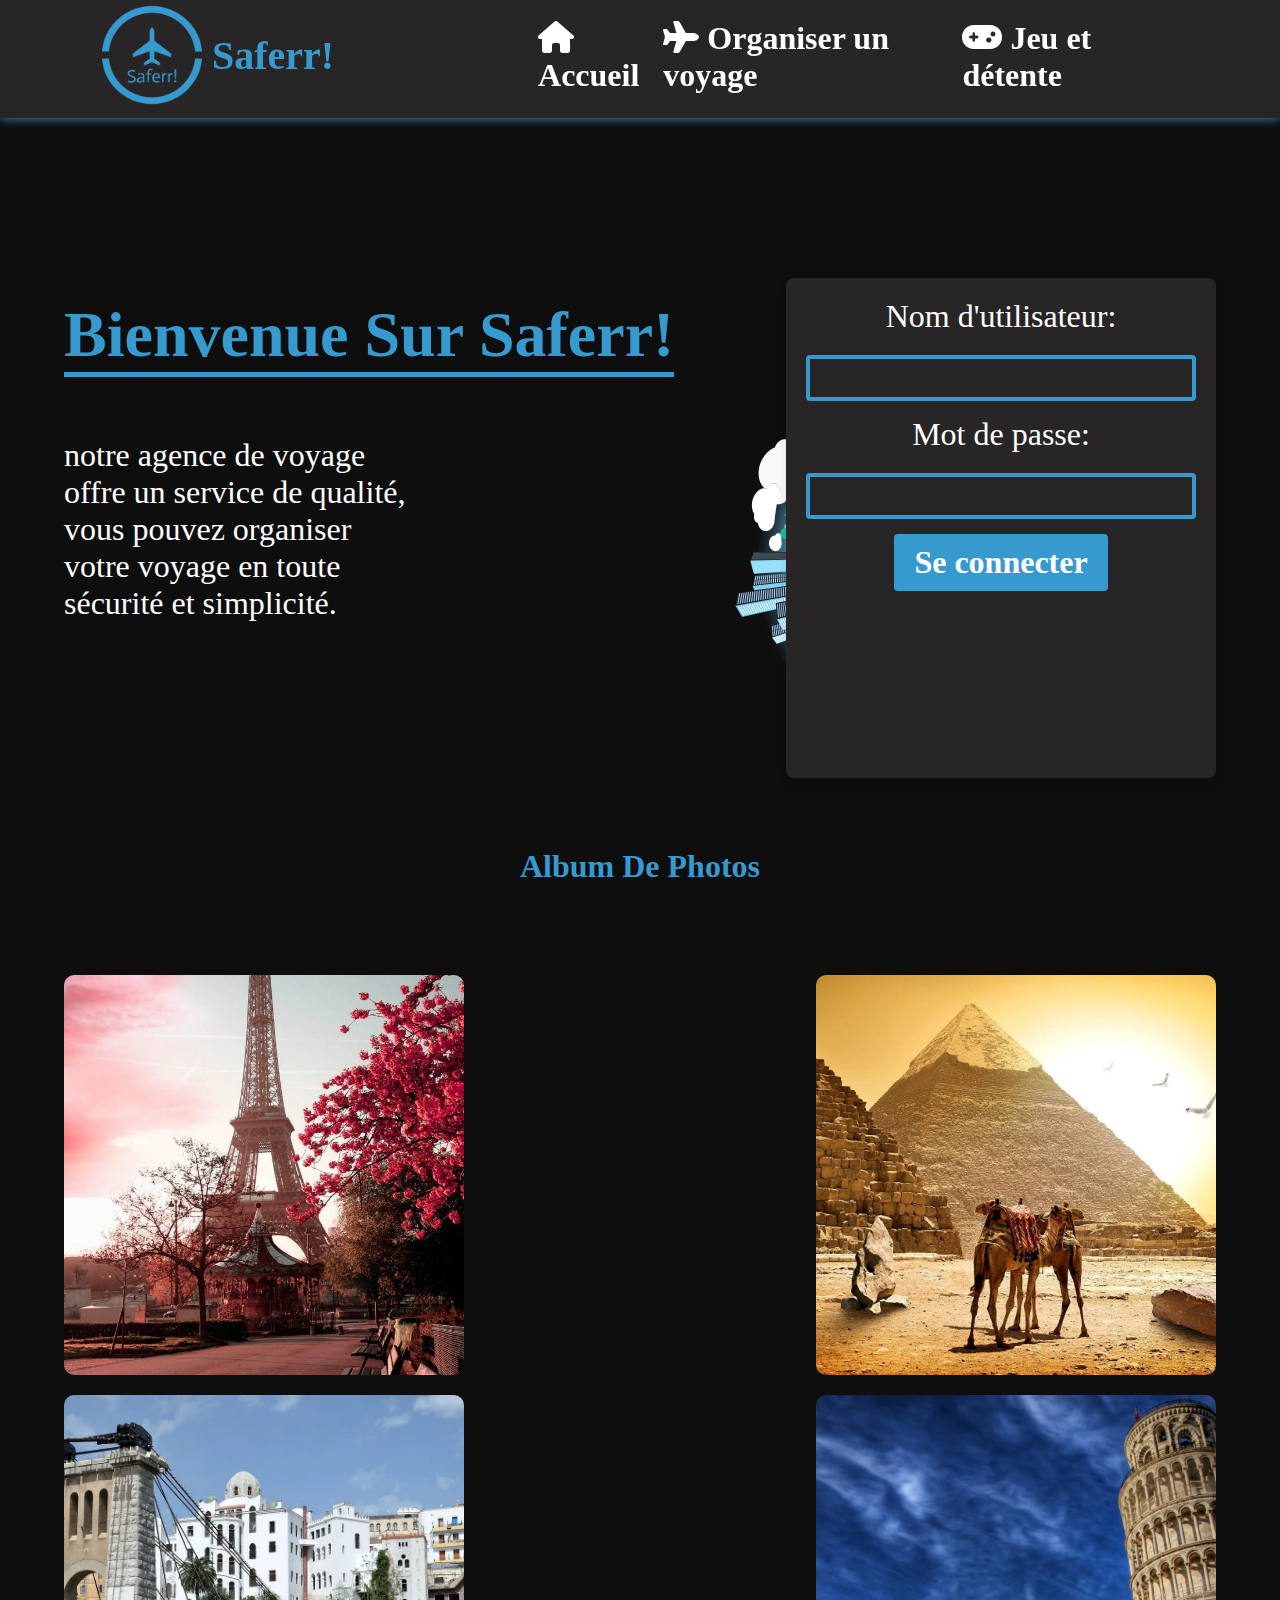
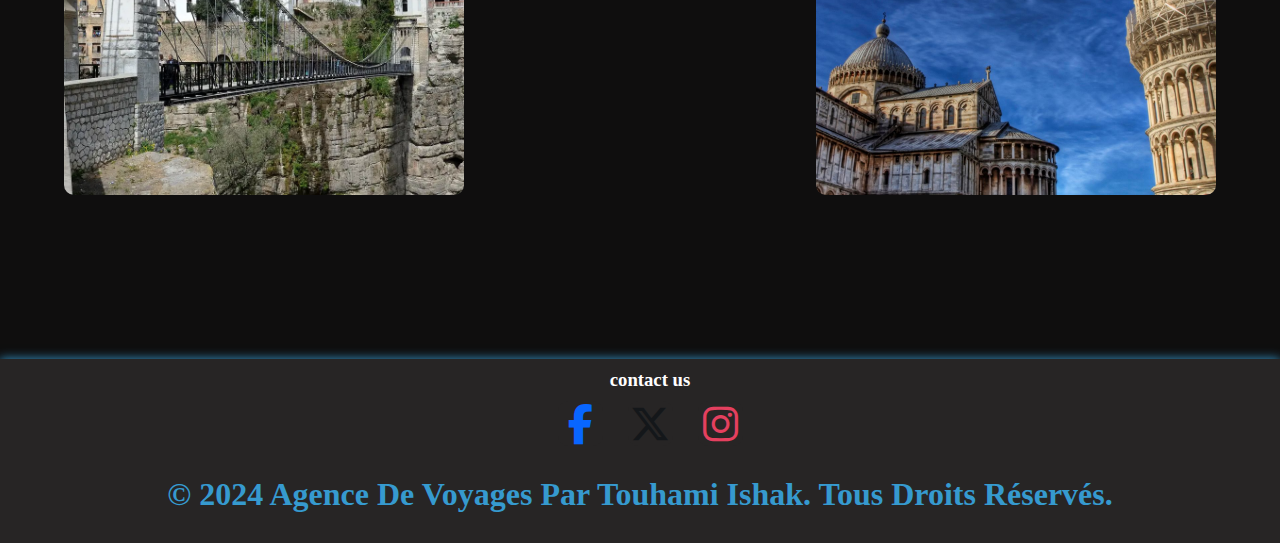
==== index.html @ ce3c449b "let's rock baby" ====
<!DOCTYPE html>
<html lang="en">
  <head>
    <meta charset="UTF-8" />
    <meta name="viewport" content="width=device-width, initial-scale=1.0" />
    <link rel="stylesheet" href="style.css" />
    <!-------------------Fiont Awsome link------------------------->
    <link
      href="assets/fontawesome-free-6.5.1-web/css/all.css"
      rel="stylesheet"
    />
    <link
      href="assets/fontawesome-free-6.5.1-web/css/brands.css"
      rel="stylesheet"
    />
    <link
      href="assets/fontawesome-free-6.5.1-web/css/solid.css"
      rel="stylesheet"
    />

    <!---------------------Google fonts---------------------------->
    <link rel="preconnect" href="https://fonts.googleapis.com" />
    <link rel="preconnect" href="https://fonts.gstatic.com" crossorigin />
    <link
      href="https://fonts.googleapis.com/css2?family=Poppins:wght@200;400;500;600;700&display=swap"
      rel="stylesheet"
    />
    <title>Agence de Voyage</title>
  </head>
  <body>
    <!----------------------------------------------------------------------------------->
    <!----------------------------------------------------------------------------------->
    <!--Page head-->
    <header>
      <h1 class="pageTitle"><img src="img/Saferr.png" alt="" />Saferr!</h1>
      <nav>
        <a href="index.html"> <i class="fas fa-home"></i>Accueil</a>
        <a href="organiser-voyage.html"
          ><i class="fas fa-plane"></i> Organiser un voyage</a
        >
        <a href="jeux-detente.html"
          ><i class="fas fa-gamepad"></i> Jeu et détente</a
        >
      </nav>
    </header>
    <!----------------------------------------------------------------------------------->
    <!----------------------------------------------------------------------------------->
    <!--Page section-->
    <section>
      <div class="intro">
        <div>
          <h1>Bienvenue sur Saferr!</h1>
          <p>
            notre agence de voyage offre un service de qualité, vous pouvez
            organiser votre voyage en toute sécurité et simplicité.
          </p>
        </div>
        <form>
          <label for="username">Nom d'utilisateur:</label>
          <input type="text" id="username" name="username" required />
          <label for="password">Mot de passe:</label>
          <input type="password" id="password" name="password" required />
          <button type="submit">Se connecter</button>
        </form>
      </div>
      <h1 class="albumTitle">Album de Photos</h1>
      <div class="album-photos">
        <a href="https://example.com/location1"
          ><img src="img/paris.jpg" alt="Lieu 1"
        /></a>
        <a href="https://example.com/location2"
          ><img src="img/cairo.jpg" alt="Lieu 2"
        /></a>
        <a href="https://example.com/location3"
          ><img src="img/constantine.jpg" alt="Lieu 3"
        /></a>
        <a href="https://example.com/location4"
          ><img
            src="img/pW3OGKV-leaning-tower-of-pisa-wallpaper.jpg"
            alt="Lieu 4"
        /></a>
      </div>
    </section>
    <!----------------------------------------------------------------------------------->
    <!----------------------------------------------------------------------------------->
    <!--Page footer-->
    <footer>
      <div class="contactWrapper">
        <h3>contact us</h3>
        <div class="social">
          <a href=""><i class="fa-brands fa-facebook-f"></i> </a>
          <a href=""><i class="fa-brands fa-x-twitter"></i></a>
          <a href=""><i class="fa-brands fa-instagram"></i></a>
        </div>
      </div>
      <h1>
        &copy; 2024 Agence de Voyages par Touhami Ishak. Tous droits réservés.
      </h1>
    </footer>
  </body>
</html>
---- style.css ----
/* Root*/
:root{
    --primary-color: #369acf;
    --secondary-color: rgb(255, 255, 255);
    --transition: 0.3s cubic-bezier(0.68, -0.55, 0.27, 1.55);
}
/*Selection*/
::selection{
    background: var(--primary-color);
    color: #0f0e0e;
}
*{
    margin: 0;
    padding: 0;
    box-sizing: border-box;
    font-family: “Times New Roman”, Times, serif;
    scroll-behavior: smooth;
}
body{
    display: flex;
    flex-direction: column;
    justify-content: center;
    align-items: center;
    background: #0f0e0e;
    margin: 0;
    padding: 0;
    min-height: 100vh;
}  
header {
  display: flex;
  justify-content: space-around;
  align-items: center;
  width: 100%;
  min-height: 10vh;
  font-family: “Times New Roman”, Times, serif;
  background-color: #272525;
  box-shadow: 0 0 10px var(--primary-color);
  position: sticky;
  top: 0;
}

.pageTitle {
  display: flex;
  color: var(--primary-color) ;
  align-items: center;
  font-size: 2.5rem;
  cursor: pointer;
  font-weight: 900;
  font-family: Georgia, serif;
  text-transform: capitalize;
  transition: 0.5s cubic-bezier(0.68, -0.55, 0.27, 1.55);
  margin-bottom: 0.5rem;
  animation: glow 1s ease-in-out infinite alternate;
}
@keyframes glow {
  from {
    text-shadow: 0 0 2px var(--primary-color);
  }
  to {
    text-shadow: 0 0 20px var(--primary-color);
  }
}
.pageTitle img{
    width: 100px;
    height: 110px;
    margin-right: 10px;
}

nav {
    display: flex;
    font-size: 2rem;
    width: 50%;
    justify-content: space-between;
    align-items: center;
    color: var(--secondary-color);
}


nav a {
  color: var(--secondary-color);
  text-decoration: none;
  font-weight: bold;
  transition: var(--transition);
}
nav a:hover{
    color: var(--primary-color);
    transition: var(--transition);
}
nav a:after{
    content: '';
    display: block;
    width: 0;
    height: 4px;
    background: var(--primary-color);
    transition: var(--transition);
}
nav a:hover:after{
    width: 100%;
    transition: var(--transition);
}

section {
  display: flex;
  flex-direction: column;
  align-items: center;
  font-family: “Times New Roman”, Times, serif;
  flex-grow: 1;
  margin-top: 10rem;
  width: 90%;
  gap: 50px;
}
.intro{
    display: flex;
    align-items: flex-start;
    justify-content: space-between;
    width: 100%;
    font-family: “Times New Roman”, Times, serif;
    background-image: url(img/klipartz.com.png);
background-size: contain;
    background-position: 40rem 0;
    background-repeat: no-repeat;
}
.intro div{
    width: 90%;
    display: flex;
    flex-direction: column;
    justify-content: flex-start;
    align-items: flex-start;
    gap: 20px;

}
.intro h1{
    font-size: 4rem;
    cursor: pointer;
    font-weight: 900;
    color: var(--primary-color);
    font-family: Georgia, serif;
    text-transform: capitalize;
    margin-top: 20px;
    margin-bottom: 40px;
    transition: var(--transition);
}
.intro h1:hover{
    text-shadow : 0 0 10px var(--primary-color);
}
.intro h1::after{
  content: '';
  display: flex;
  width: 100%;
  height: 5px;
  background: var(--primary-color);
  transform-origin: center; /* Changed to center */
  animation-name: underline;
  animation-duration: 2s;
  animation-iteration-count: infinite;
  animation-timing-function: ease-in-out;
  animation-direction: alternate;
}

@keyframes underline {
  0% {
    transform: scaleX(0);
  }
  100% {
    transform: scaleX(1);
  }
}
.intro p{
    font-size: 2rem;
    width: 50%;
    color: var(--secondary-color);
    margin-bottom: 20px;
}

.intro form {
  display: flex;
  flex-direction: column;
  gap: 15px;
  align-items: center;
  background-color: #272525; 
  padding: 20px;
  border-radius: 8px;
  box-shadow: 0 4px 8px rgba(0, 0, 0, 0.1);
  min-height: 500px;
  width: 37.5rem;
}

.intro form label {
  color: var(--secondary-color);
  font-size: 2rem;
  margin-bottom: 5px;
}

.intro form input {
  width: 100%;
  padding: 10px;
  border: 4px solid var(--primary-color);
  border-radius: 4px;
  background: transparent;
  color: var(--secondary-color);
  font-size: 1rem;
  transition: var(--transition);
}

form input:focus {
  border-color: var(--secondary-color);
  outline: none;
}

form button {
  background: var(--primary-color);
  color: var(--secondary-color);
  border: none;
  padding: 10px 20px;
  font-size: 2rem;
  font-weight: bold;
  border-radius: 4px;
  cursor: pointer;
  transition: background-color 0.3s ease-in-out;
}

form button:hover {
  background-color: lighten(var(--primary-color), 10%);
}

/* Media Query for responsive adjustment */
@media (max-width: 768px) {
  section form {
      width: 90%;
  }
}
.albumTitle{
  font-size: 2rem;
  cursor: pointer;
  font-weight: 900;
  color: var(--primary-color);
  font-family: Georgia, serif;
  text-transform: capitalize;
  margin-top: 20px;
  margin-bottom: 40px;
  transition: var(--transition);
}
.albumTitle:hover{
    transform: scale(0.9);
}
.album-photos{
    display: flex;
    flex-wrap: wrap;
    gap: 1rem;
    justify-content: space-between;
    margin-bottom: 10rem;
}

.album-photos img{
    width: 400px;
    height: 400px;
    object-fit: cover;
    border-radius: 10px;
    transition: 0.5s cubic-bezier(0.68, -0.55, 0.27, 1.55);
}

/* Footer */
  footer {
    display: flex;
    flex-direction: column;
    justify-content: space-between;
    align-items: center;
    width: 100%;
    min-height: 100px;
    font-family: “Times New Roman”, Times, serif;
    background-color: #272525;
    box-shadow:  0 0 10px var(--primary-color);
  }
  footer h1{
    font-size: 1.5rem;
    cursor: pointer;
    font-weight: 900;
    color: var(--mainColor);
    font-family: Georgia, serif;
    text-transform: capitalize;
    margin-top: 20px;
    transition: 0.5s cubic-bezier(0.68, -0.55, 0.27, 1.55);
  }
  .contactWrapper {
    display: flex;
    flex-direction: column;
    gap: 10px;
    justify-content: center;
    align-items: center;
    padding: 10px;
    margin-left: 20px;
  }
  .contactWrapper h3 {
    cursor: pointer;
    color: var(--secondary-color);
    transition: 0.3s ease-in-out;
  }
  .contactWrapper h3:hover {
    color: var(--primary-color);
  }
  .social {
    display: flex;
    flex-direction: row;
    gap: 25px;
    justify-content: center;
    align-items: center;
  }
  .social a {
    text-decoration: none;
    font-size: 40px;
    font-weight: 900;
  }
  .social a i {
    display: grid;
    place-items: center;
    width: 45px;
    height: 45px;
    background-color: #272525;
    border-radius: 10px;
    transition: 0.5s cubic-bezier(0.075, 0.82, 0.165, 1);
  }
  .social a .fa-facebook-f {
    color: #0866ff;
  }
  .social a .fa-x-twitter {
    color: #14171a;
  }
  .social a .fa-instagram {
    color: #e4405f;
  }
  .social a:hover .fa-facebook-f {
    background-color: #0866ff;
    color: var(--secondary-color);
    transform: scale(1.2);
  }
  .social a:hover .fa-x-twitter {
    background-color: #14171a;
    color: var(--secondary-color);
    transform: scale(1.2);
  }
  .social a:hover .fa-instagram {
    background-color: #e4405f;
    color: var(--secondary-color);
    transform: scale(1.2);
  }
  
  footer h1 {
    font-size: 2rem;
    cursor: pointer;
    font-weight: bold;
    margin-bottom: 30px;
    color: var(--primary-color);
    transition: var(--transition);
  }
  footer h1:hover {
    transform: scale(1.5);
  }
---- assets/fontawesome-free-6.5.1-web/css/brands.css ----
/*!
 * Font Awesome Free 6.5.1 by @fontawesome - https://fontawesome.com
 * License - https://fontawesome.com/license/free (Icons: CC BY 4.0, Fonts: SIL OFL 1.1, Code: MIT License)
 * Copyright 2023 Fonticons, Inc.
 */
:root, :host {
  --fa-style-family-brands: 'Font Awesome 6 Brands';
  --fa-font-brands: normal 400 1em/1 'Font Awesome 6 Brands'; }

@font-face {
  font-family: 'Font Awesome 6 Brands';
  font-style: normal;
  font-weight: 400;
  font-display: block;
  src: url("../webfonts/fa-brands-400.woff2") format("woff2"), url("../webfonts/fa-brands-400.ttf") format("truetype"); }

.fab,
.fa-brands {
  font-weight: 400; }

.fa-monero:before {
  content: "\f3d0"; }

.fa-hooli:before {
  content: "\f427"; }

.fa-yelp:before {
  content: "\f1e9"; }

.fa-cc-visa:before {
  content: "\f1f0"; }

.fa-lastfm:before {
  content: "\f202"; }

.fa-shopware:before {
  content: "\f5b5"; }

.fa-creative-commons-nc:before {
  content: "\f4e8"; }

.fa-aws:before {
  content: "\f375"; }

.fa-redhat:before {
  content: "\f7bc"; }

.fa-yoast:before {
  content: "\f2b1"; }

.fa-cloudflare:before {
  content: "\e07d"; }

.fa-ups:before {
  content: "\f7e0"; }

.fa-pixiv:before {
  content: "\e640"; }

.fa-wpexplorer:before {
  content: "\f2de"; }

.fa-dyalog:before {
  content: "\f399"; }

.fa-bity:before {
  content: "\f37a"; }

.fa-stackpath:before {
  content: "\f842"; }

.fa-buysellads:before {
  content: "\f20d"; }

.fa-first-order:before {
  content: "\f2b0"; }

.fa-modx:before {
  content: "\f285"; }

.fa-guilded:before {
  content: "\e07e"; }

.fa-vnv:before {
  content: "\f40b"; }

.fa-square-js:before {
  content: "\f3b9"; }

.fa-js-square:before {
  content: "\f3b9"; }

.fa-microsoft:before {
  content: "\f3ca"; }

.fa-qq:before {
  content: "\f1d6"; }

.fa-orcid:before {
  content: "\f8d2"; }

.fa-java:before {
  content: "\f4e4"; }

.fa-invision:before {
  content: "\f7b0"; }

.fa-creative-commons-pd-alt:before {
  content: "\f4ed"; }

.fa-centercode:before {
  content: "\f380"; }

.fa-glide-g:before {
  content: "\f2a6"; }

.fa-drupal:before {
  content: "\f1a9"; }

.fa-hire-a-helper:before {
  content: "\f3b0"; }

.fa-creative-commons-by:before {
  content: "\f4e7"; }

.fa-unity:before {
  content: "\e049"; }

.fa-whmcs:before {
  content: "\f40d"; }

.fa-rocketchat:before {
  content: "\f3e8"; }

.fa-vk:before {
  content: "\f189"; }

.fa-untappd:before {
  content: "\f405"; }

.fa-mailchimp:before {
  content: "\f59e"; }

.fa-css3-alt:before {
  content: "\f38b"; }

.fa-square-reddit:before {
  content: "\f1a2"; }

.fa-reddit-square:before {
  content: "\f1a2"; }

.fa-vimeo-v:before {
  content: "\f27d"; }

.fa-contao:before {
  content: "\f26d"; }

.fa-square-font-awesome:before {
  content: "\e5ad"; }

.fa-deskpro:before {
  content: "\f38f"; }

.fa-brave:before {
  content: "\e63c"; }

.fa-sistrix:before {
  content: "\f3ee"; }

.fa-square-instagram:before {
  content: "\e055"; }

.fa-instagram-square:before {
  content: "\e055"; }

.fa-battle-net:before {
  content: "\f835"; }

.fa-the-red-yeti:before {
  content: "\f69d"; }

.fa-square-hacker-news:before {
  content: "\f3af"; }

.fa-hacker-news-square:before {
  content: "\f3af"; }

.fa-edge:before {
  content: "\f282"; }

.fa-threads:before {
  content: "\e618"; }

.fa-napster:before {
  content: "\f3d2"; }

.fa-square-snapchat:before {
  content: "\f2ad"; }

.fa-snapchat-square:before {
  content: "\f2ad"; }

.fa-google-plus-g:before {
  content: "\f0d5"; }

.fa-artstation:before {
  content: "\f77a"; }

.fa-markdown:before {
  content: "\f60f"; }

.fa-sourcetree:before {
  content: "\f7d3"; }

.fa-google-plus:before {
  content: "\f2b3"; }

.fa-diaspora:before {
  content: "\f791"; }

.fa-foursquare:before {
  content: "\f180"; }

.fa-stack-overflow:before {
  content: "\f16c"; }

.fa-github-alt:before {
  content: "\f113"; }

.fa-phoenix-squadron:before {
  content: "\f511"; }

.fa-pagelines:before {
  content: "\f18c"; }

.fa-algolia:before {
  content: "\f36c"; }

.fa-red-river:before {
  content: "\f3e3"; }

.fa-creative-commons-sa:before {
  content: "\f4ef"; }

.fa-safari:before {
  content: "\f267"; }

.fa-google:before {
  content: "\f1a0"; }

.fa-square-font-awesome-stroke:before {
  content: "\f35c"; }

.fa-font-awesome-alt:before {
  content: "\f35c"; }

.fa-atlassian:before {
  content: "\f77b"; }

.fa-linkedin-in:before {
  content: "\f0e1"; }

.fa-digital-ocean:before {
  content: "\f391"; }

.fa-nimblr:before {
  content: "\f5a8"; }

.fa-chromecast:before {
  content: "\f838"; }

.fa-evernote:before {
  content: "\f839"; }

.fa-hacker-news:before {
  content: "\f1d4"; }

.fa-creative-commons-sampling:before {
  content: "\f4f0"; }

.fa-adversal:before {
  content: "\f36a"; }

.fa-creative-commons:before {
  content: "\f25e"; }

.fa-watchman-monitoring:before {
  content: "\e087"; }

.fa-fonticons:before {
  content: "\f280"; }

.fa-weixin:before {
  content: "\f1d7"; }

.fa-shirtsinbulk:before {
  content: "\f214"; }

.fa-codepen:before {
  content: "\f1cb"; }

.fa-git-alt:before {
  content: "\f841"; }

.fa-lyft:before {
  content: "\f3c3"; }

.fa-rev:before {
  content: "\f5b2"; }

.fa-windows:before {
  content: "\f17a"; }

.fa-wizards-of-the-coast:before {
  content: "\f730"; }

.fa-square-viadeo:before {
  content: "\f2aa"; }

.fa-viadeo-square:before {
  content: "\f2aa"; }

.fa-meetup:before {
  content: "\f2e0"; }

.fa-centos:before {
  content: "\f789"; }

.fa-adn:before {
  content: "\f170"; }

.fa-cloudsmith:before {
  content: "\f384"; }

.fa-opensuse:before {
  content: "\e62b"; }

.fa-pied-piper-alt:before {
  content: "\f1a8"; }

.fa-square-dribbble:before {
  content: "\f397"; }

.fa-dribbble-square:before {
  content: "\f397"; }

.fa-codiepie:before {
  content: "\f284"; }

.fa-node:before {
  content: "\f419"; }

.fa-mix:before {
  content: "\f3cb"; }

.fa-steam:before {
  content: "\f1b6"; }

.fa-cc-apple-pay:before {
  content: "\f416"; }

.fa-scribd:before {
  content: "\f28a"; }

.fa-debian:before {
  content: "\e60b"; }

.fa-openid:before {
  content: "\f19b"; }

.fa-instalod:before {
  content: "\e081"; }

.fa-expeditedssl:before {
  content: "\f23e"; }

.fa-sellcast:before {
  content: "\f2da"; }

.fa-square-twitter:before {
  content: "\f081"; }

.fa-twitter-square:before {
  content: "\f081"; }

.fa-r-project:before {
  content: "\f4f7"; }

.fa-delicious:before {
  content: "\f1a5"; }

.fa-freebsd:before {
  content: "\f3a4"; }

.fa-vuejs:before {
  content: "\f41f"; }

.fa-accusoft:before {
  content: "\f369"; }

.fa-ioxhost:before {
  content: "\f208"; }

.fa-fonticons-fi:before {
  content: "\f3a2"; }

.fa-app-store:before {
  content: "\f36f"; }

.fa-cc-mastercard:before {
  content: "\f1f1"; }

.fa-itunes-note:before {
  content: "\f3b5"; }

.fa-golang:before {
  content: "\e40f"; }

.fa-kickstarter:before {
  content: "\f3bb"; }

.fa-grav:before {
  content: "\f2d6"; }

.fa-weibo:before {
  content: "\f18a"; }

.fa-uncharted:before {
  content: "\e084"; }

.fa-firstdraft:before {
  content: "\f3a1"; }

.fa-square-youtube:before {
  content: "\f431"; }

.fa-youtube-square:before {
  content: "\f431"; }

.fa-wikipedia-w:before {
  content: "\f266"; }

.fa-wpressr:before {
  content: "\f3e4"; }

.fa-rendact:before {
  content: "\f3e4"; }

.fa-angellist:before {
  content: "\f209"; }

.fa-galactic-republic:before {
  content: "\f50c"; }

.fa-nfc-directional:before {
  content: "\e530"; }

.fa-skype:before {
  content: "\f17e"; }

.fa-joget:before {
  content: "\f3b7"; }

.fa-fedora:before {
  content: "\f798"; }

.fa-stripe-s:before {
  content: "\f42a"; }

.fa-meta:before {
  content: "\e49b"; }

.fa-laravel:before {
  content: "\f3bd"; }

.fa-hotjar:before {
  content: "\f3b1"; }

.fa-bluetooth-b:before {
  content: "\f294"; }

.fa-square-letterboxd:before {
  content: "\e62e"; }

.fa-sticker-mule:before {
  content: "\f3f7"; }

.fa-creative-commons-zero:before {
  content: "\f4f3"; }

.fa-hips:before {
  content: "\f452"; }

.fa-behance:before {
  content: "\f1b4"; }

.fa-reddit:before {
  content: "\f1a1"; }

.fa-discord:before {
  content: "\f392"; }

.fa-chrome:before {
  content: "\f268"; }

.fa-app-store-ios:before {
  content: "\f370"; }

.fa-cc-discover:before {
  content: "\f1f2"; }

.fa-wpbeginner:before {
  content: "\f297"; }

.fa-confluence:before {
  content: "\f78d"; }

.fa-shoelace:before {
  content: "\e60c"; }

.fa-mdb:before {
  content: "\f8ca"; }

.fa-dochub:before {
  content: "\f394"; }

.fa-accessible-icon:before {
  content: "\f368"; }

.fa-ebay:before {
  content: "\f4f4"; }

.fa-amazon:before {
  content: "\f270"; }

.fa-unsplash:before {
  content: "\e07c"; }

.fa-yarn:before {
  content: "\f7e3"; }

.fa-square-steam:before {
  content: "\f1b7"; }

.fa-steam-square:before {
  content: "\f1b7"; }

.fa-500px:before {
  content: "\f26e"; }

.fa-square-vimeo:before {
  content: "\f194"; }

.fa-vimeo-square:before {
  content: "\f194"; }

.fa-asymmetrik:before {
  content: "\f372"; }

.fa-font-awesome:before {
  content: "\f2b4"; }

.fa-font-awesome-flag:before {
  content: "\f2b4"; }

.fa-font-awesome-logo-full:before {
  content: "\f2b4"; }

.fa-gratipay:before {
  content: "\f184"; }

.fa-apple:before {
  content: "\f179"; }

.fa-hive:before {
  content: "\e07f"; }

.fa-gitkraken:before {
  content: "\f3a6"; }

.fa-keybase:before {
  content: "\f4f5"; }

.fa-apple-pay:before {
  content: "\f415"; }

.fa-padlet:before {
  content: "\e4a0"; }

.fa-amazon-pay:before {
  content: "\f42c"; }

.fa-square-github:before {
  content: "\f092"; }

.fa-github-square:before {
  content: "\f092"; }

.fa-stumbleupon:before {
  content: "\f1a4"; }

.fa-fedex:before {
  content: "\f797"; }

.fa-phoenix-framework:before {
  content: "\f3dc"; }

.fa-shopify:before {
  content: "\e057"; }

.fa-neos:before {
  content: "\f612"; }

.fa-square-threads:before {
  content: "\e619"; }

.fa-hackerrank:before {
  content: "\f5f7"; }

.fa-researchgate:before {
  content: "\f4f8"; }

.fa-swift:before {
  content: "\f8e1"; }

.fa-angular:before {
  content: "\f420"; }

.fa-speakap:before {
  content: "\f3f3"; }

.fa-angrycreative:before {
  content: "\f36e"; }

.fa-y-combinator:before {
  content: "\f23b"; }

.fa-empire:before {
  content: "\f1d1"; }

.fa-envira:before {
  content: "\f299"; }

.fa-google-scholar:before {
  content: "\e63b"; }

.fa-square-gitlab:before {
  content: "\e5ae"; }

.fa-gitlab-square:before {
  content: "\e5ae"; }

.fa-studiovinari:before {
  content: "\f3f8"; }

.fa-pied-piper:before {
  content: "\f2ae"; }

.fa-wordpress:before {
  content: "\f19a"; }

.fa-product-hunt:before {
  content: "\f288"; }

.fa-firefox:before {
  content: "\f269"; }

.fa-linode:before {
  content: "\f2b8"; }

.fa-goodreads:before {
  content: "\f3a8"; }

.fa-square-odnoklassniki:before {
  content: "\f264"; }

.fa-odnoklassniki-square:before {
  content: "\f264"; }

.fa-jsfiddle:before {
  content: "\f1cc"; }

.fa-sith:before {
  content: "\f512"; }

.fa-themeisle:before {
  content: "\f2b2"; }

.fa-page4:before {
  content: "\f3d7"; }

.fa-hashnode:before {
  content: "\e499"; }

.fa-react:before {
  content: "\f41b"; }

.fa-cc-paypal:before {
  content: "\f1f4"; }

.fa-squarespace:before {
  content: "\f5be"; }

.fa-cc-stripe:before {
  content: "\f1f5"; }

.fa-creative-commons-share:before {
  content: "\f4f2"; }

.fa-bitcoin:before {
  content: "\f379"; }

.fa-keycdn:before {
  content: "\f3ba"; }

.fa-opera:before {
  content: "\f26a"; }

.fa-itch-io:before {
  content: "\f83a"; }

.fa-umbraco:before {
  content: "\f8e8"; }

.fa-galactic-senate:before {
  content: "\f50d"; }

.fa-ubuntu:before {
  content: "\f7df"; }

.fa-draft2digital:before {
  content: "\f396"; }

.fa-stripe:before {
  content: "\f429"; }

.fa-houzz:before {
  content: "\f27c"; }

.fa-gg:before {
  content: "\f260"; }

.fa-dhl:before {
  content: "\f790"; }

.fa-square-pinterest:before {
  content: "\f0d3"; }

.fa-pinterest-square:before {
  content: "\f0d3"; }

.fa-xing:before {
  content: "\f168"; }

.fa-blackberry:before {
  content: "\f37b"; }

.fa-creative-commons-pd:before {
  content: "\f4ec"; }

.fa-playstation:before {
  content: "\f3df"; }

.fa-quinscape:before {
  content: "\f459"; }

.fa-less:before {
  content: "\f41d"; }

.fa-blogger-b:before {
  content: "\f37d"; }

.fa-opencart:before {
  content: "\f23d"; }

.fa-vine:before {
  content: "\f1ca"; }

.fa-signal-messenger:before {
  content: "\e663"; }

.fa-paypal:before {
  content: "\f1ed"; }

.fa-gitlab:before {
  content: "\f296"; }

.fa-typo3:before {
  content: "\f42b"; }

.fa-reddit-alien:before {
  content: "\f281"; }

.fa-yahoo:before {
  content: "\f19e"; }

.fa-dailymotion:before {
  content: "\e052"; }

.fa-affiliatetheme:before {
  content: "\f36b"; }

.fa-pied-piper-pp:before {
  content: "\f1a7"; }

.fa-bootstrap:before {
  content: "\f836"; }

.fa-odnoklassniki:before {
  content: "\f263"; }

.fa-nfc-symbol:before {
  content: "\e531"; }

.fa-mintbit:before {
  content: "\e62f"; }

.fa-ethereum:before {
  content: "\f42e"; }

.fa-speaker-deck:before {
  content: "\f83c"; }

.fa-creative-commons-nc-eu:before {
  content: "\f4e9"; }

.fa-patreon:before {
  content: "\f3d9"; }

.fa-avianex:before {
  content: "\f374"; }

.fa-ello:before {
  content: "\f5f1"; }

.fa-gofore:before {
  content: "\f3a7"; }

.fa-bimobject:before {
  content: "\f378"; }

.fa-brave-reverse:before {
  content: "\e63d"; }

.fa-facebook-f:before {
  content: "\f39e"; }

.fa-square-google-plus:before {
  content: "\f0d4"; }

.fa-google-plus-square:before {
  content: "\f0d4"; }

.fa-mandalorian:before {
  content: "\f50f"; }

.fa-first-order-alt:before {
  content: "\f50a"; }

.fa-osi:before {
  content: "\f41a"; }

.fa-google-wallet:before {
  content: "\f1ee"; }

.fa-d-and-d-beyond:before {
  content: "\f6ca"; }

.fa-periscope:before {
  content: "\f3da"; }

.fa-fulcrum:before {
  content: "\f50b"; }

.fa-cloudscale:before {
  content: "\f383"; }

.fa-forumbee:before {
  content: "\f211"; }

.fa-mizuni:before {
  content: "\f3cc"; }

.fa-schlix:before {
  content: "\f3ea"; }

.fa-square-xing:before {
  content: "\f169"; }

.fa-xing-square:before {
  content: "\f169"; }

.fa-bandcamp:before {
  content: "\f2d5"; }

.fa-wpforms:before {
  content: "\f298"; }

.fa-cloudversify:before {
  content: "\f385"; }

.fa-usps:before {
  content: "\f7e1"; }

.fa-megaport:before {
  content: "\f5a3"; }

.fa-magento:before {
  content: "\f3c4"; }

.fa-spotify:before {
  content: "\f1bc"; }

.fa-optin-monster:before {
  content: "\f23c"; }

.fa-fly:before {
  content: "\f417"; }

.fa-aviato:before {
  content: "\f421"; }

.fa-itunes:before {
  content: "\f3b4"; }

.fa-cuttlefish:before {
  content: "\f38c"; }

.fa-blogger:before {
  content: "\f37c"; }

.fa-flickr:before {
  content: "\f16e"; }

.fa-viber:before {
  content: "\f409"; }

.fa-soundcloud:before {
  content: "\f1be"; }

.fa-digg:before {
  content: "\f1a6"; }

.fa-tencent-weibo:before {
  content: "\f1d5"; }

.fa-letterboxd:before {
  content: "\e62d"; }

.fa-symfony:before {
  content: "\f83d"; }

.fa-maxcdn:before {
  content: "\f136"; }

.fa-etsy:before {
  content: "\f2d7"; }

.fa-facebook-messenger:before {
  content: "\f39f"; }

.fa-audible:before {
  content: "\f373"; }

.fa-think-peaks:before {
  content: "\f731"; }

.fa-bilibili:before {
  content: "\e3d9"; }

.fa-erlang:before {
  content: "\f39d"; }

.fa-x-twitter:before {
  content: "\e61b"; }

.fa-cotton-bureau:before {
  content: "\f89e"; }

.fa-dashcube:before {
  content: "\f210"; }

.fa-42-group:before {
  content: "\e080"; }

.fa-innosoft:before {
  content: "\e080"; }

.fa-stack-exchange:before {
  content: "\f18d"; }

.fa-elementor:before {
  content: "\f430"; }

.fa-square-pied-piper:before {
  content: "\e01e"; }

.fa-pied-piper-square:before {
  content: "\e01e"; }

.fa-creative-commons-nd:before {
  content: "\f4eb"; }

.fa-palfed:before {
  content: "\f3d8"; }

.fa-superpowers:before {
  content: "\f2dd"; }

.fa-resolving:before {
  content: "\f3e7"; }

.fa-xbox:before {
  content: "\f412"; }

.fa-searchengin:before {
  content: "\f3eb"; }

.fa-tiktok:before {
  content: "\e07b"; }

.fa-square-facebook:before {
  content: "\f082"; }

.fa-facebook-square:before {
  content: "\f082"; }

.fa-renren:before {
  content: "\f18b"; }

.fa-linux:before {
  content: "\f17c"; }

.fa-glide:before {
  content: "\f2a5"; }

.fa-linkedin:before {
  content: "\f08c"; }

.fa-hubspot:before {
  content: "\f3b2"; }

.fa-deploydog:before {
  content: "\f38e"; }

.fa-twitch:before {
  content: "\f1e8"; }

.fa-ravelry:before {
  content: "\f2d9"; }

.fa-mixer:before {
  content: "\e056"; }

.fa-square-lastfm:before {
  content: "\f203"; }

.fa-lastfm-square:before {
  content: "\f203"; }

.fa-vimeo:before {
  content: "\f40a"; }

.fa-mendeley:before {
  content: "\f7b3"; }

.fa-uniregistry:before {
  content: "\f404"; }

.fa-figma:before {
  content: "\f799"; }

.fa-creative-commons-remix:before {
  content: "\f4ee"; }

.fa-cc-amazon-pay:before {
  content: "\f42d"; }

.fa-dropbox:before {
  content: "\f16b"; }

.fa-instagram:before {
  content: "\f16d"; }

.fa-cmplid:before {
  content: "\e360"; }

.fa-upwork:before {
  content: "\e641"; }

.fa-facebook:before {
  content: "\f09a"; }

.fa-gripfire:before {
  content: "\f3ac"; }

.fa-jedi-order:before {
  content: "\f50e"; }

.fa-uikit:before {
  content: "\f403"; }

.fa-fort-awesome-alt:before {
  content: "\f3a3"; }

.fa-phabricator:before {
  content: "\f3db"; }

.fa-ussunnah:before {
  content: "\f407"; }

.fa-earlybirds:before {
  content: "\f39a"; }

.fa-trade-federation:before {
  content: "\f513"; }

.fa-autoprefixer:before {
  content: "\f41c"; }

.fa-whatsapp:before {
  content: "\f232"; }

.fa-slideshare:before {
  content: "\f1e7"; }

.fa-google-play:before {
  content: "\f3ab"; }

.fa-viadeo:before {
  content: "\f2a9"; }

.fa-line:before {
  content: "\f3c0"; }

.fa-google-drive:before {
  content: "\f3aa"; }

.fa-servicestack:before {
  content: "\f3ec"; }

.fa-simplybuilt:before {
  content: "\f215"; }

.fa-bitbucket:before {
  content: "\f171"; }

.fa-imdb:before {
  content: "\f2d8"; }

.fa-deezer:before {
  content: "\e077"; }

.fa-raspberry-pi:before {
  content: "\f7bb"; }

.fa-jira:before {
  content: "\f7b1"; }

.fa-docker:before {
  content: "\f395"; }

.fa-screenpal:before {
  content: "\e570"; }

.fa-bluetooth:before {
  content: "\f293"; }

.fa-gitter:before {
  content: "\f426"; }

.fa-d-and-d:before {
  content: "\f38d"; }

.fa-microblog:before {
  content: "\e01a"; }

.fa-cc-diners-club:before {
  content: "\f24c"; }

.fa-gg-circle:before {
  content: "\f261"; }

.fa-pied-piper-hat:before {
  content: "\f4e5"; }

.fa-kickstarter-k:before {
  content: "\f3bc"; }

.fa-yandex:before {
  content: "\f413"; }

.fa-readme:before {
  content: "\f4d5"; }

.fa-html5:before {
  content: "\f13b"; }

.fa-sellsy:before {
  content: "\f213"; }

.fa-sass:before {
  content: "\f41e"; }

.fa-wirsindhandwerk:before {
  content: "\e2d0"; }

.fa-wsh:before {
  content: "\e2d0"; }

.fa-buromobelexperte:before {
  content: "\f37f"; }

.fa-salesforce:before {
  content: "\f83b"; }

.fa-octopus-deploy:before {
  content: "\e082"; }

.fa-medapps:before {
  content: "\f3c6"; }

.fa-ns8:before {
  content: "\f3d5"; }

.fa-pinterest-p:before {
  content: "\f231"; }

.fa-apper:before {
  content: "\f371"; }

.fa-fort-awesome:before {
  content: "\f286"; }

.fa-waze:before {
  content: "\f83f"; }

.fa-cc-jcb:before {
  content: "\f24b"; }

.fa-snapchat:before {
  content: "\f2ab"; }

.fa-snapchat-ghost:before {
  content: "\f2ab"; }

.fa-fantasy-flight-games:before {
  content: "\f6dc"; }

.fa-rust:before {
  content: "\e07a"; }

.fa-wix:before {
  content: "\f5cf"; }

.fa-square-behance:before {
  content: "\f1b5"; }

.fa-behance-square:before {
  content: "\f1b5"; }

.fa-supple:before {
  content: "\f3f9"; }

.fa-webflow:before {
  content: "\e65c"; }

.fa-rebel:before {
  content: "\f1d0"; }

.fa-css3:before {
  content: "\f13c"; }

.fa-staylinked:before {
  content: "\f3f5"; }

.fa-kaggle:before {
  content: "\f5fa"; }

.fa-space-awesome:before {
  content: "\e5ac"; }

.fa-deviantart:before {
  content: "\f1bd"; }

.fa-cpanel:before {
  content: "\f388"; }

.fa-goodreads-g:before {
  content: "\f3a9"; }

.fa-square-git:before {
  content: "\f1d2"; }

.fa-git-square:before {
  content: "\f1d2"; }

.fa-square-tumblr:before {
  content: "\f174"; }

.fa-tumblr-square:before {
  content: "\f174"; }

.fa-trello:before {
  content: "\f181"; }

.fa-creative-commons-nc-jp:before {
  content: "\f4ea"; }

.fa-get-pocket:before {
  content: "\f265"; }

.fa-perbyte:before {
  content: "\e083"; }

.fa-grunt:before {
  content: "\f3ad"; }

.fa-weebly:before {
  content: "\f5cc"; }

.fa-connectdevelop:before {
  content: "\f20e"; }

.fa-leanpub:before {
  content: "\f212"; }

.fa-black-tie:before {
  content: "\f27e"; }

.fa-themeco:before {
  content: "\f5c6"; }

.fa-python:before {
  content: "\f3e2"; }

.fa-android:before {
  content: "\f17b"; }

.fa-bots:before {
  content: "\e340"; }

.fa-free-code-camp:before {
  content: "\f2c5"; }

.fa-hornbill:before {
  content: "\f592"; }

.fa-js:before {
  content: "\f3b8"; }

.fa-ideal:before {
  content: "\e013"; }

.fa-git:before {
  content: "\f1d3"; }

.fa-dev:before {
  content: "\f6cc"; }

.fa-sketch:before {
  content: "\f7c6"; }

.fa-yandex-international:before {
  content: "\f414"; }

.fa-cc-amex:before {
  content: "\f1f3"; }

.fa-uber:before {
  content: "\f402"; }

.fa-github:before {
  content: "\f09b"; }

.fa-php:before {
  content: "\f457"; }

.fa-alipay:before {
  content: "\f642"; }

.fa-youtube:before {
  content: "\f167"; }

.fa-skyatlas:before {
  content: "\f216"; }

.fa-firefox-browser:before {
  content: "\e007"; }

.fa-replyd:before {
  content: "\f3e6"; }

.fa-suse:before {
  content: "\f7d6"; }

.fa-jenkins:before {
  content: "\f3b6"; }

.fa-twitter:before {
  content: "\f099"; }

.fa-rockrms:before {
  content: "\f3e9"; }

.fa-pinterest:before {
  content: "\f0d2"; }

.fa-buffer:before {
  content: "\f837"; }

.fa-npm:before {
  content: "\f3d4"; }

.fa-yammer:before {
  content: "\f840"; }

.fa-btc:before {
  content: "\f15a"; }

.fa-dribbble:before {
  content: "\f17d"; }

.fa-stumbleupon-circle:before {
  content: "\f1a3"; }

.fa-internet-explorer:before {
  content: "\f26b"; }

.fa-stubber:before {
  content: "\e5c7"; }

.fa-telegram:before {
  content: "\f2c6"; }

.fa-telegram-plane:before {
  content: "\f2c6"; }

.fa-old-republic:before {
  content: "\f510"; }

.fa-odysee:before {
  content: "\e5c6"; }

.fa-square-whatsapp:before {
  content: "\f40c"; }

.fa-whatsapp-square:before {
  content: "\f40c"; }

.fa-node-js:before {
  content: "\f3d3"; }

.fa-edge-legacy:before {
  content: "\e078"; }

.fa-slack:before {
  content: "\f198"; }

.fa-slack-hash:before {
  content: "\f198"; }

.fa-medrt:before {
  content: "\f3c8"; }

.fa-usb:before {
  content: "\f287"; }

.fa-tumblr:before {
  content: "\f173"; }

.fa-vaadin:before {
  content: "\f408"; }

.fa-quora:before {
  content: "\f2c4"; }

.fa-square-x-twitter:before {
  content: "\e61a"; }

.fa-reacteurope:before {
  content: "\f75d"; }

.fa-medium:before {
  content: "\f23a"; }

.fa-medium-m:before {
  content: "\f23a"; }

.fa-amilia:before {
  content: "\f36d"; }

.fa-mixcloud:before {
  content: "\f289"; }

.fa-flipboard:before {
  content: "\f44d"; }

.fa-viacoin:before {
  content: "\f237"; }

.fa-critical-role:before {
  content: "\f6c9"; }

.fa-sitrox:before {
  content: "\e44a"; }

.fa-discourse:before {
  content: "\f393"; }

.fa-joomla:before {
  content: "\f1aa"; }

.fa-mastodon:before {
  content: "\f4f6"; }

.fa-airbnb:before {
  content: "\f834"; }

.fa-wolf-pack-battalion:before {
  content: "\f514"; }

.fa-buy-n-large:before {
  content: "\f8a6"; }

.fa-gulp:before {
  content: "\f3ae"; }

.fa-creative-commons-sampling-plus:before {
  content: "\f4f1"; }

.fa-strava:before {
  content: "\f428"; }

.fa-ember:before {
  content: "\f423"; }

.fa-canadian-maple-leaf:before {
  content: "\f785"; }

.fa-teamspeak:before {
  content: "\f4f9"; }

.fa-pushed:before {
  content: "\f3e1"; }

.fa-wordpress-simple:before {
  content: "\f411"; }

.fa-nutritionix:before {
  content: "\f3d6"; }

.fa-wodu:before {
  content: "\e088"; }

.fa-google-pay:before {
  content: "\e079"; }

.fa-intercom:before {
  content: "\f7af"; }

.fa-zhihu:before {
  content: "\f63f"; }

.fa-korvue:before {
  content: "\f42f"; }

.fa-pix:before {
  content: "\e43a"; }

.fa-steam-symbol:before {
  content: "\f3f6"; }
---- assets/fontawesome-free-6.5.1-web/css/solid.css ----
/*!
 * Font Awesome Free 6.5.1 by @fontawesome - https://fontawesome.com
 * License - https://fontawesome.com/license/free (Icons: CC BY 4.0, Fonts: SIL OFL 1.1, Code: MIT License)
 * Copyright 2023 Fonticons, Inc.
 */
:root, :host {
  --fa-style-family-classic: 'Font Awesome 6 Free';
  --fa-font-solid: normal 900 1em/1 'Font Awesome 6 Free'; }

@font-face {
  font-family: 'Font Awesome 6 Free';
  font-style: normal;
  font-weight: 900;
  font-display: block;
  src: url("../webfonts/fa-solid-900.woff2") format("woff2"), url("../webfonts/fa-solid-900.ttf") format("truetype"); }

.fas,
.fa-solid {
  font-weight: 900; }
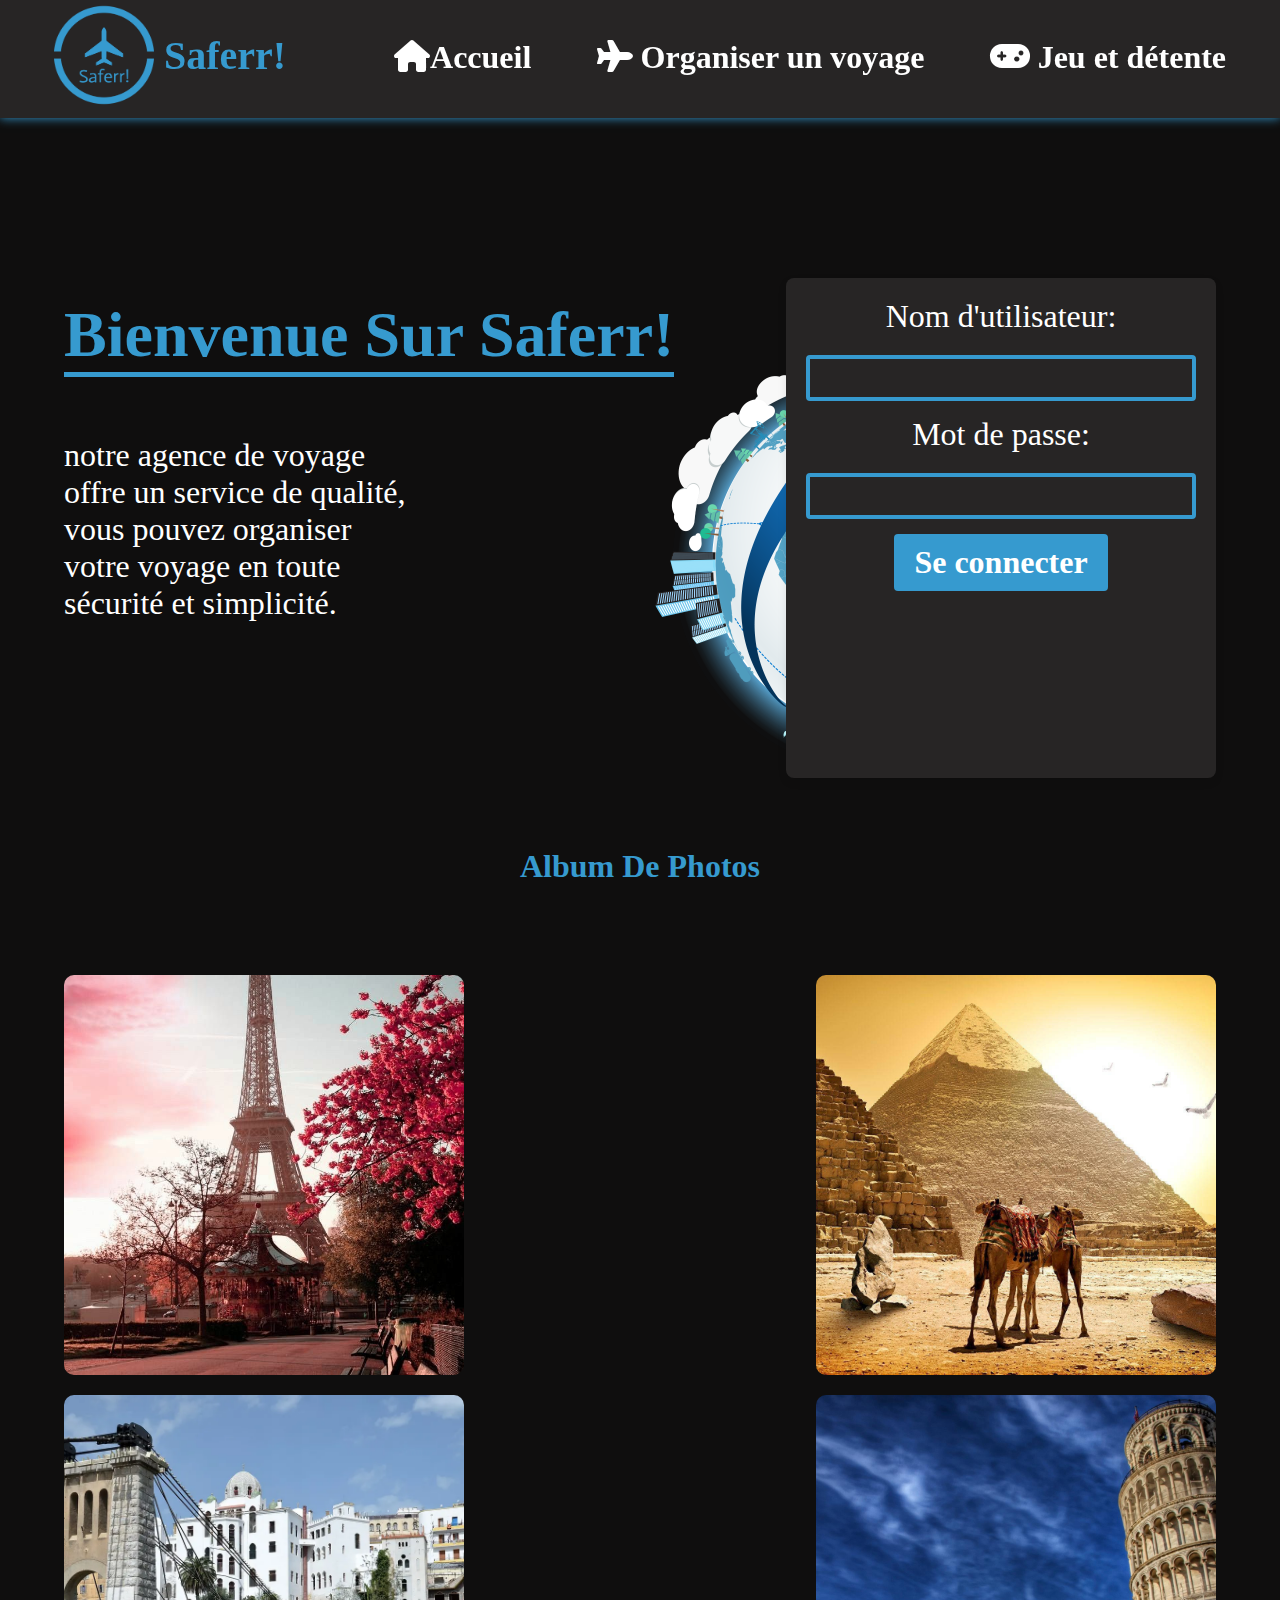
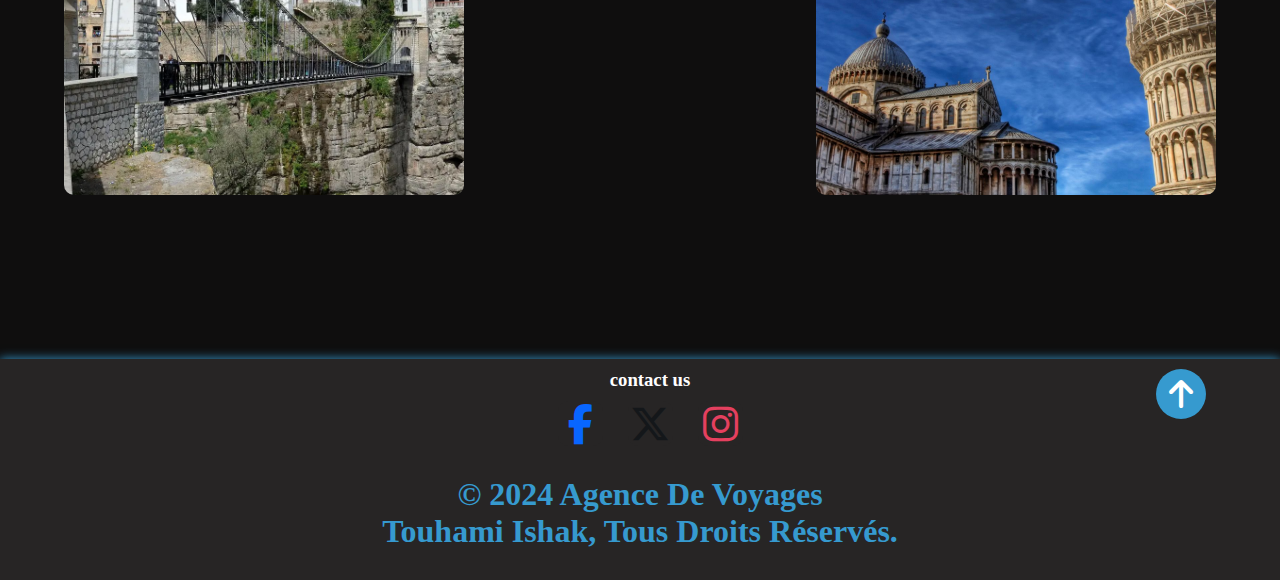
==== commit 7296d0ed: "a button that leads from the footer to the top" ====
--- a/index.html
+++ b/index.html
@@ -31,6 +31,7 @@
     <!----------------------------------------------------------------------------------->
     <!----------------------------------------------------------------------------------->
     <!--Page head-->
+    <div id="top"></div>
     <header>
       <h1 class="pageTitle"><img src="img/Saferr.png" alt="" />Saferr!</h1>
       <nav>
@@ -65,20 +66,28 @@
       </div>
       <h1 class="albumTitle">Album de Photos</h1>
       <div class="album-photos">
-        <a href="https://example.com/location1"
-          ><img src="img/paris.jpg" alt="Lieu 1"
-        /></a>
-        <a href="https://example.com/location2"
-          ><img src="img/cairo.jpg" alt="Lieu 2"
-        /></a>
-        <a href="https://example.com/location3"
-          ><img src="img/constantine.jpg" alt="Lieu 3"
-        /></a>
-        <a href="https://example.com/location4"
+        <a href="https://en.wikipedia.org/wiki/Paris" target="_blank"
+          ><img src="img/paris.jpg" alt="Lieu 1" />
+          <span>Paris</span>
+        </a>
+        <a href="https://en.wikipedia.org/wiki/Cairo" target="_blank"
+          ><img src="img/cairo.jpg" alt="Lieu 2" /><span>Cairo</span></a
+        >
+        <a
+          href="https://ar.wikipedia.org/wiki/%D9%82%D8%B3%D9%86%D8%B7%D9%8A%D9%86%D8%A9"
+          target="_blank"
+          ><img src="img/constantine.jpg" alt="Lieu 3" />
+          <span>Constantine</span></a
+        >
+        <a
+          href="https://en.wikipedia.org/wiki/Leaning_Tower_of_Pisa"
+          target="_blank"
           ><img
             src="img/pW3OGKV-leaning-tower-of-pisa-wallpaper.jpg"
             alt="Lieu 4"
-        /></a>
+          />
+          <span> Pisa Tour</span>
+        </a>
       </div>
     </section>
     <!----------------------------------------------------------------------------------->
@@ -94,8 +103,10 @@
         </div>
       </div>
       <h1>
-        &copy; 2024 Agence de Voyages par Touhami Ishak. Tous droits réservés.
+        &copy; 2024 Agence de Voyages <br />
+        Touhami Ishak, Tous droits réservés.
       </h1>
+      <a class="topButton" href="#top"><i class="fas fa-arrow-up"></i></a>
     </footer>
   </body>
 </html>
--- a/style.css
+++ b/style.css
@@ -1,4 +1,7 @@
 
+#top{
+  visibility: hidden;
+}
 /* Root*/
 :root{
     --primary-color: #369acf;
@@ -38,6 +41,7 @@
   box-shadow: 0 0 10px var(--primary-color);
   position: sticky;
   top: 0;
+  z-index: 1000;
 }
 
 .pageTitle {
@@ -70,7 +74,7 @@
 nav {
     display: flex;
     font-size: 2rem;
-    width: 50%;
+    width: 65%;
     justify-content: space-between;
     align-items: center;
     color: var(--secondary-color);
@@ -117,8 +121,8 @@
     width: 100%;
     font-family: “Times New Roman”, Times, serif;
     background-image: url(img/klipartz.com.png);
-background-size: contain;
-    background-position: 40rem 0;
+    background-size: contain;
+    background-position: 35rem 0;
     background-repeat: no-repeat;
 }
 .intro div{
@@ -242,7 +246,7 @@
   transition: var(--transition);
 }
 .albumTitle:hover{
-    transform: scale(0.9);
+    text-shadow : 0 0 10px var(--primary-color);
 }
 .album-photos{
     display: flex;
@@ -257,7 +261,32 @@
     height: 400px;
     object-fit: cover;
     border-radius: 10px;
-    transition: 0.5s cubic-bezier(0.68, -0.55, 0.27, 1.55);
+    transition: var(--transition);
+}
+.album-photos span{
+  display: block;
+  background-color: var(--primary-color);
+  color: var(--secondary-color);
+  position: absolute;
+  text-decoration: none;
+  border-radius: 5px;
+  font-size: 1.5rem;
+  width: 200px;
+  text-align: center;
+  font-weight: 900;
+  transform: translate(50%, -300px);
+  transition: var(--transition);
+  opacity: 0;
+}
+.album-photos a:hover span{
+  transform: translate(50%, -450px);
+  opacity: 1;
+
+}
+
+.album-photos img:hover{
+    transform: scale(0.9);
+    box-shadow: 0 0 20px var(--primary-color);
 }
 
 /* Footer */
@@ -347,6 +376,7 @@
   
   footer h1 {
     font-size: 2rem;
+    text-align: center;
     cursor: pointer;
     font-weight: bold;
     margin-bottom: 30px;
@@ -354,5 +384,24 @@
     transition: var(--transition);
   }
   footer h1:hover {
-    transform: scale(1.5);
+    transform: scale(0.9);
+  }
+  footer .topButton{
+    position: absolute;
+    display: grid;
+    place-items: center ;
+    width: 50px;
+    height: 50px;
+    border-radius: 50%;
+    background-color: var(--primary-color);
+    color: var(--secondary-color);
+    font-size: 2rem;
+    right: 5%;
+    margin: 10px;
+    transition: 0.1s ease;
+    text-decoration: none;
+  }
+  footer .topButton:active{
+    transform: scale(0.9);
+ 
   }